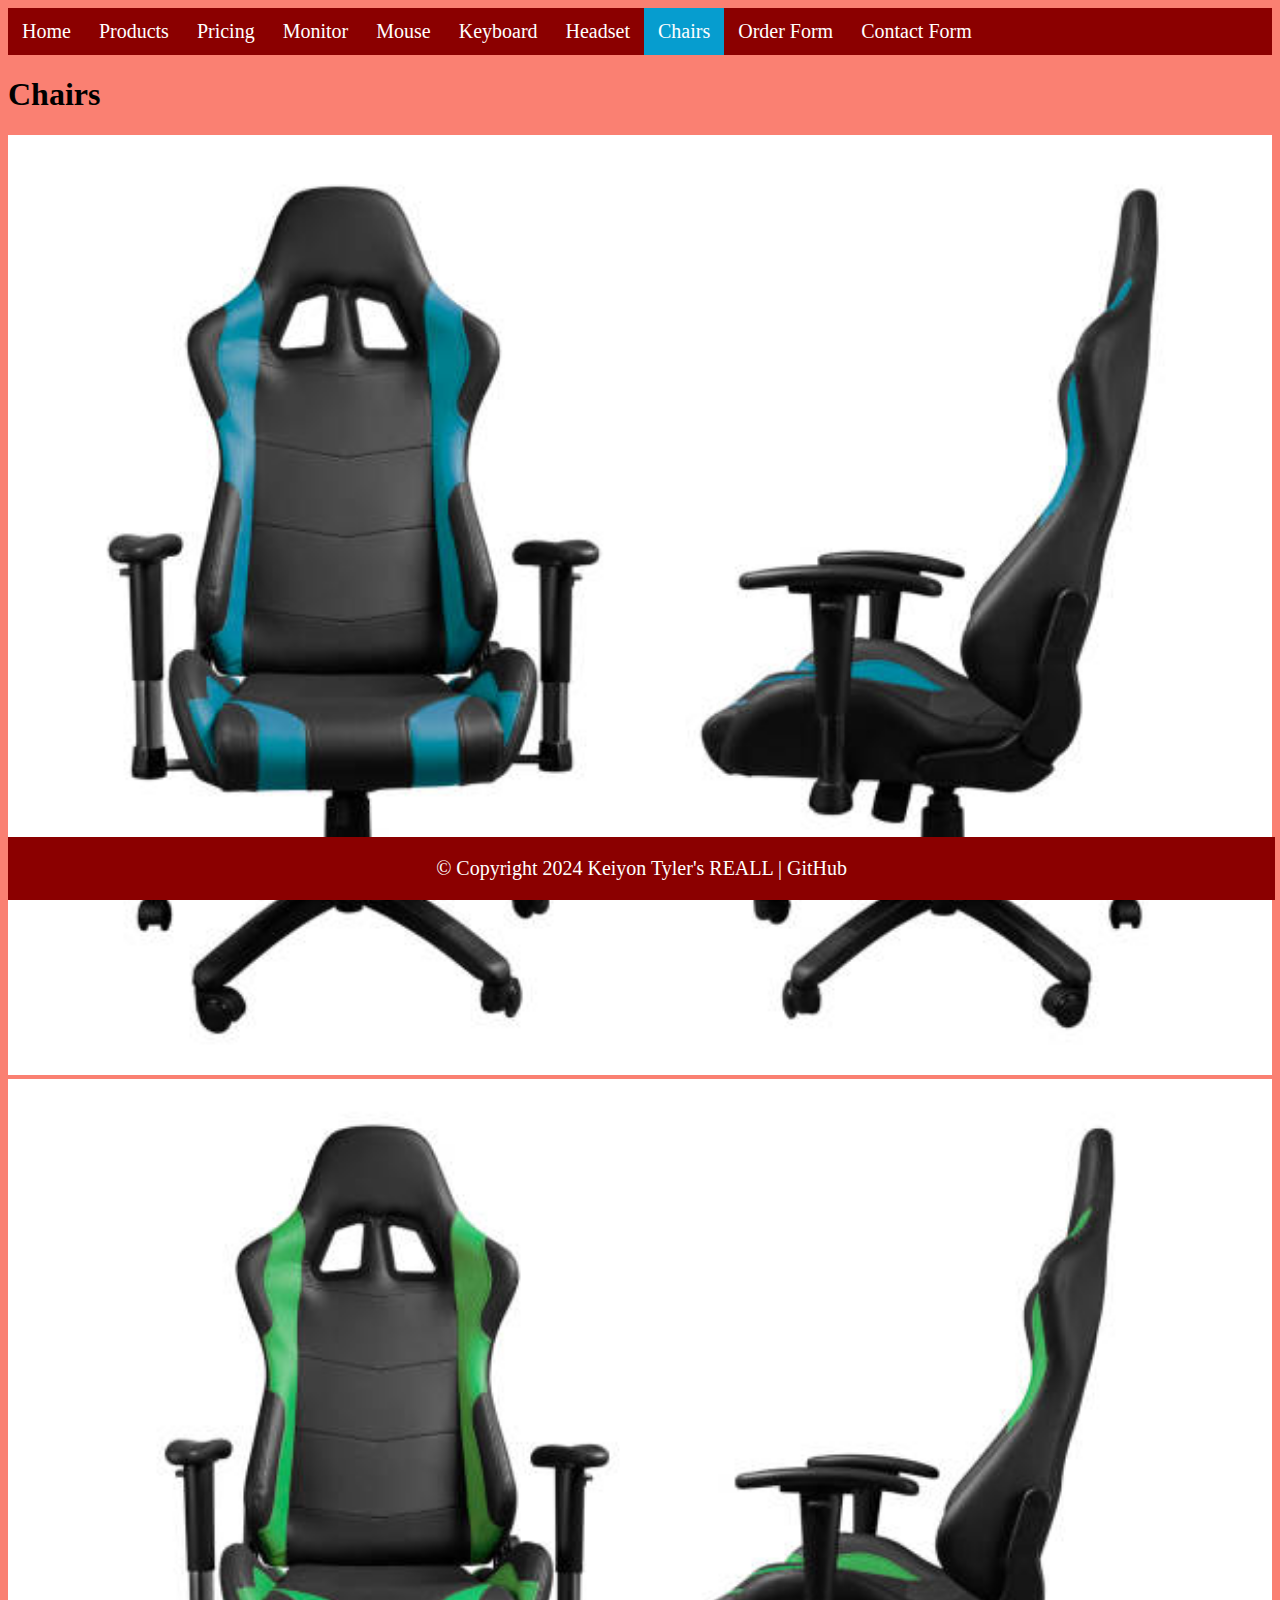
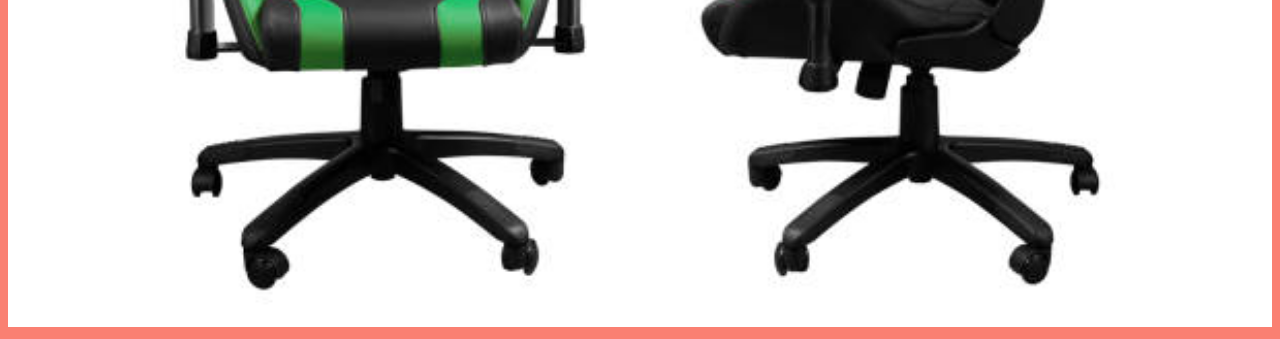
==== chairs.html @ ad1c7544 "Added the images for my chairs page" ====
<!DOCTYPE html>
<html lang="en">
<head>
    <meta charset="UTF-8">
    <meta name="viewport" content="width=device-width, initial-scale=1.0">
    <title>Chairs</title>
    <link rel="stylesheet" href="main.css">
   
</head>
<body>
    <header>
        <div class="navbar">
            <a href="index.html" target="_self">Home</a>
            <a href="products.html" target="_self">Products</a>
            <a href="pricing.html" target="_self">Pricing</a>
            <a href="monitor.html" target="_self">Monitor</a>
            <a href="mouse.html" target="_self">Mouse</a>
            <a href="keyboard.html" target="_self">Keyboard</a>
            <a href="headset.html" target="_self">Headset</a>
            <a class="active" href="chairs.html" target="_self">Chairs</a>
            <a href="order.html" target="_self">Order Form</a>
            <a href="contact.html" target="_self">Contact Form</a>            
        </div>
    <h1>Chairs</h1>
    </header>
    <main>
        <div class="products">
          
               <img src="images/chair2.jpg" alt="Picture of a second chair" width="100%">
            </div>
    
        <div class="products">
            
                    <img src="images/chair3.jpg" alt="Picture of a third chair" width="100%">
            </div>
   
    </main>
    <footer>
        <div class="copyright">
        <p>&copy; Copyright 2024 Keiyon Tyler's REALL | <a href="https://github.com/Keiyon" target="_blank">GitHub</a></p>
        </div>
    </footer>
    
</body>
</html>
---- main.css ----
body {
    background-color: salmon
}

/* Code below is for my footer */
.copyright {
    background-color: darkred;
    text-align: center;
    font-size: 20px;
    color: white;
    position: fixed;
    bottom: 0;
    width: 99%
    
}

.copyright a {
    text-decoration: none;
    font-size: 20px;
    color: white
}

/* Code below is for navbar */
.navbar {
    background-color: darkred;
    overflow: hidden; /* Shows all of the navbar */
}

.navbar a {
    float: left;
    color: white;
    text-align: center;
    padding: 12px 14px;
    text-decoration: none;
    font-size: 20px;
    
}

.navbar a:hover {
    background-color: rgb(6, 157, 207);
    color: black;
}

.navbar a.active {
    background-color: rgb(6, 157, 207);
    color: white;
}

/* Coding for my contact form is below */
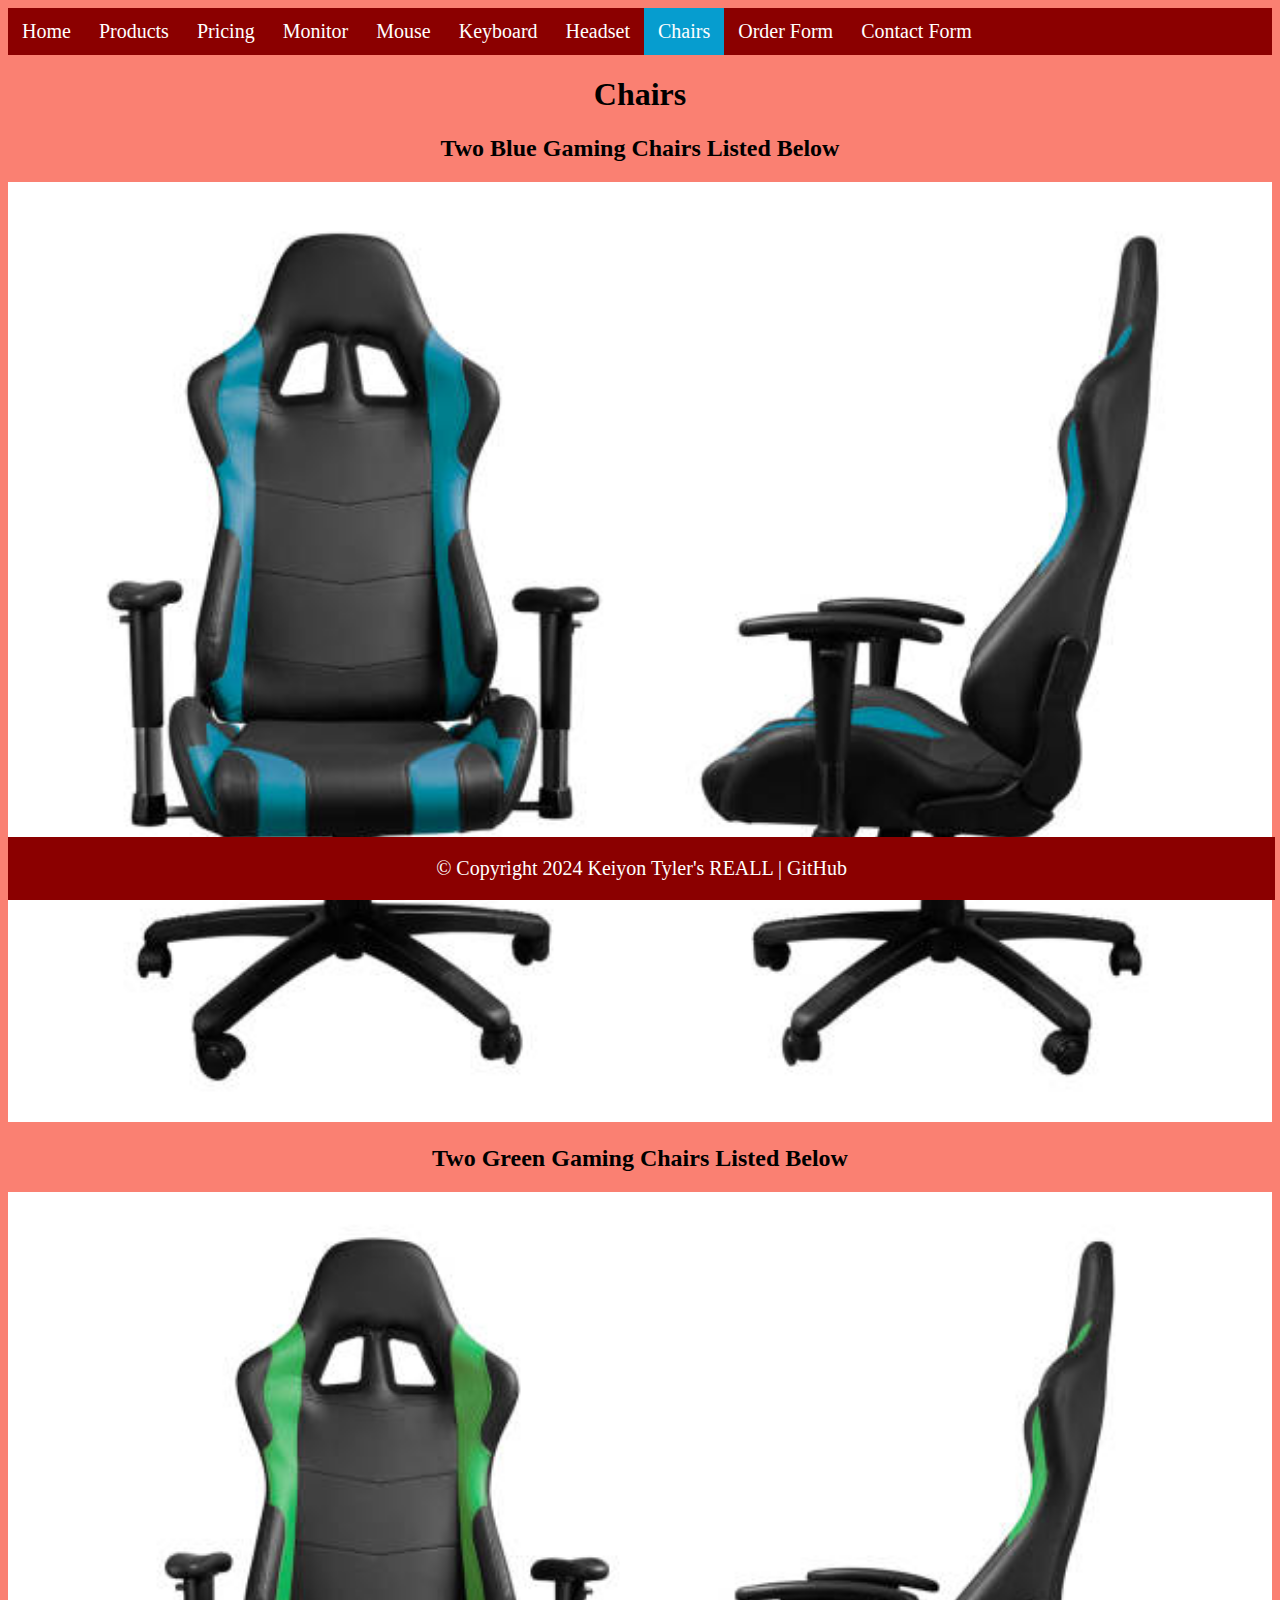
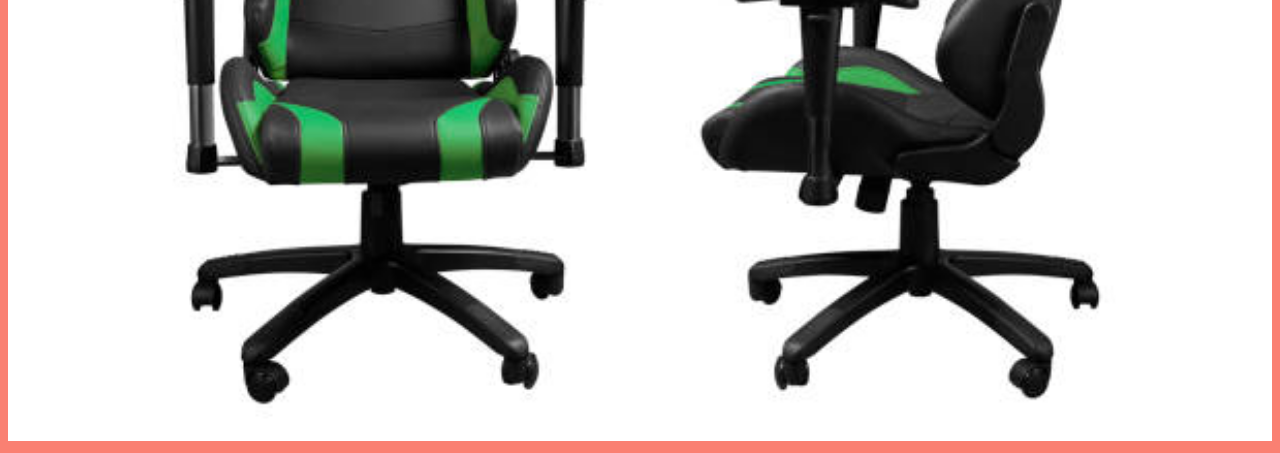
==== commit 45502ffe: "Changed the style widths of my: chairs, headset, keyboard, monitor, and mouse file.  As well as incl" ====
--- a/chairs.html
+++ b/chairs.html
@@ -5,7 +5,12 @@
     <meta name="viewport" content="width=device-width, initial-scale=1.0">
     <title>Chairs</title>
     <link rel="stylesheet" href="main.css">
-   
+    <link rel="shortcut icon" href="favicon.ico" type="image/x-icon">
+    <style>
+        h2 {
+            text-align: center;
+        }
+    </style>  
 </head>
 <body>
     <header>
@@ -25,14 +30,14 @@
     </header>
     <main>
         <div class="products">
-          
-               <img src="images/chair2.jpg" alt="Picture of a second chair" width="100%">
-            </div>
+            <h2>Two Blue Gaming Chairs Listed Below</h2>
+            <img src="images/chair2.jpg" alt="Picture of a blue chair" style="width:100%; height:auto;">
+        </div>
     
         <div class="products">
-            
-                    <img src="images/chair3.jpg" alt="Picture of a third chair" width="100%">
-            </div>
+            <h2>Two Green Gaming Chairs Listed Below</h2>
+            <img src="images/chair3.jpg" alt="Picture of a green chair" style="width:100%; height:auto;">
+        </div>
    
     </main>
     <footer>
--- a/main.css
+++ b/main.css
@@ -1,5 +1,9 @@
 body {
     background-color: salmon
+}
+
+h1 {
+    text-align: center;
 }
 
 /* Code below is for my footer */
@@ -46,5 +50,4 @@
     color: white;
 }
 
-/* Coding for my contact form is below */
 
